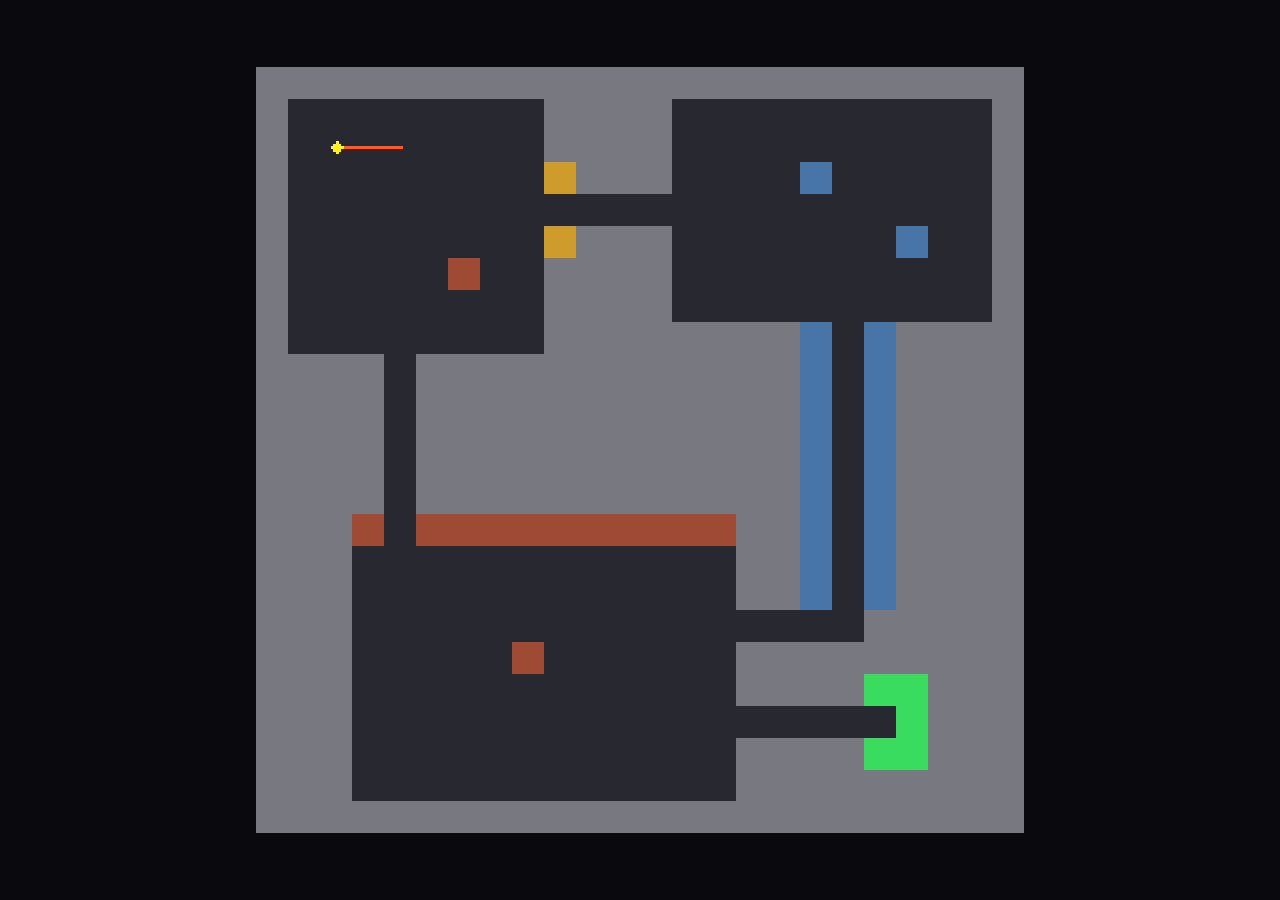
==== Doom/Claude Opus 4.8/GSD/index.html @ 2cda26e0 "feat(02-03): end-to-end tracer — WASD + pointer-lock mouse drive the top-down view - js/input.js: in" ====
<!DOCTYPE html>
<html lang="en">
<head>
  <meta charset="utf-8">
  <meta name="viewport" content="width=device-width, initial-scale=1, user-scalable=no">
  <title>DOOM Clone</title>
  <link rel="stylesheet" href="style.css">
</head>
<body>
  <!-- Two-canvas composite: #game is the internal-resolution 3D framebuffer
       (CSS-upscaled, pixelated); #hud is a transparent display-resolution
       overlay for later HUD/crosshair/text. -->
  <canvas id="game"></canvas>
  <canvas id="hud"></canvas>

  <!--
    ============================================================================
    THE PHASE 1 CONTRACTS (canonical note — every later phase stands on these)
    ============================================================================

    TWO-CANVAS COMPOSITE:
      #game — internal-resolution framebuffer, CSS-upscaled with pixelated
              scaling; the raycaster (Phase 3) writes here via one putImageData.
      #hud  — transparent, DISPLAY-resolution overlay with pointer-events:none;
              Phase 6 draws crisp HUD/crosshair/text here.
      Both fill the viewport and are stacked absolutely.

    CLASSIC-SCRIPT LOAD-ORDER CONTRACT (load-bearing — do not reorder):
      1. js/config.js       — defines CONFIG + packRGBA/mulberry32 globals
      2. js/framebuffer.js  — defines Framebuffer (needs CONFIG)
      3. js/textures.js     — defines Textures (needs CONFIG/packRGBA/mulberry32)
      4. js/sprites.js      — defines Sprites (needs CONFIG/packRGBA/mulberry32)
      5. js/preview.js      — defines Preview (needs Framebuffer + Textures +
                              Sprites); the load-time generated-art atlas
      6. js/level.js        — defines Level: the parsed grid world (wall-ID
                              cells, forced-solid border, wall-ID -> texture
                              table, marker tables, LANDMARKS, line of sight).
                              Reads Textures.map LAZILY inside its accessors, so
                              it carries no hard dependency of its own; it sits
                              here so the chain reads "assets first, world
                              second, entry point last".
      7. js/player.js       — defines Player: the vector camera pose
                              {x,y,dirX,dirY,planeX,planeY} (D-01), single-matrix
                              rotation, and per-axis radius collision that slides
                              along walls (needs CONFIG + Level).
      8. js/input.js        — defines Input: live keyboard + pointer-lock mouse as
                              INTENT ONLY (D-07/D-08). Handlers hold a set of
                              physical key codes and an accumulated mouse delta;
                              readIntent() samples them once per frame and drains
                              the mouse delta. Assigned to the Game.input seam by
                              main.js. Needs Player only indirectly.
      9. js/topdown.js      — defines TopDown: the TEMPORARY Phase 2 top-down
                              verification view (D-09). render() writes the parsed
                              grid, spawn markers, the player and its facing/FOV
                              rays into Framebuffer.buf32 and does NOT present.
                              Attached through the Game.view seam behind
                              TopDown.ENABLED; PHASE 3 REPLACES IT BY RE-POINTING
                              THAT ONE ASSIGNMENT at the raycaster. Needs Level +
                              Player + Framebuffer.
     10. js/game.js         — defines Game: the requestAnimationFrame loop with
                              the CLAMPED delta-time (CONFIG.DT_MAX), the refocus
                              resync, and the two seams. Game.input (an intent
                              source) and Game.view (a buf32 writer that does NOT
                              present) are the seams Plan 03 fills and Phase 3
                              re-points at the raycaster. The delta-time clamp
                              lives in CONFIG.DT_MAX; the single Framebuffer
                              present() lives in Game.render() so the once-per-
                              frame blit contract survives every view swap.
     11. js/main.js         — entry point (needs CONFIG + Framebuffer + assets +
                              Level + Player + Input + TopDown + Game): builds the
                              level, spawns the player, wires Game.input = Input
                              and Game.view = TopDown, attaches resync triggers,
                              starts the loop.
      i.e. config -> framebuffer -> textures -> sprites -> preview -> level ->
      player -> input -> topdown -> game -> main. Order encodes the dependency
      graph: later files extend earlier globals.

      NOT LOADED HERE: everything under tools/. Those are Node-only .cjs
      verification harnesses; the browser never sees them, which is why the
      self-containment gate is scoped to index.html, style.css and js/ only.

    ASSET-BUFFER CONTRACT (Plan 02 — consumed by Phases 3 and 4):
      Every texture/sprite is a flat
        { width, height, data: Uint8ClampedArray, buf32: Uint32Array }
      with buf32 aliasing data.buffer, so texels share the framebuffer's packed
      little-endian format and copy with a plain assignment. Wall/floor/ceiling
      textures are 64x64 (power of two — mask coords with `& 63`). Sprites carry
      per-pixel alpha and use a COLOR KEY: a texel is transparent when
      ((packed >>> 24) & 0xff) < 128. All art is generated in code from
      mulberry32(CONFIG.SEED + salt), so it is identical on every load.

    SELF-CONTAINMENT:
      Classic <script src> only — no ES modules (they break on file://), no
      bundler, no runtime network loads, no external CDNs/fonts/images. Every
      asset is co-located and referenced by a relative path so the game runs
      identically from file:// and a static server, fully offline.
  -->
  <script src="js/config.js"></script>
  <script src="js/framebuffer.js"></script>
  <script src="js/textures.js"></script>
  <script src="js/sprites.js"></script>
  <script src="js/preview.js"></script>
  <script src="js/level.js"></script>
  <script src="js/player.js"></script>
  <script src="js/input.js"></script>
  <script src="js/topdown.js"></script>
  <script src="js/game.js"></script>
  <script src="js/main.js"></script>
</body>
</html>
---- Doom/Claude Opus 4.8/GSD/style.css ----
html, body {
  margin: 0;
  height: 100%;
  background: #000;
  overflow: hidden;
}

/* Both canvases fill the viewport and are stacked absolutely. */
#game, #hud {
  position: absolute;
  inset: 0;
  width: 100vw;
  height: 100vh;
  display: block;
}

/* #game backing store = fixed internal resolution; the GPU compositor does the
   nearest-neighbor upscale for free. `crisp-edges` is a Safari-era fallback. */
#game {
  image-rendering: crisp-edges;
  image-rendering: pixelated;
}

/* #hud is a transparent display-resolution overlay; it must never eat input. */
#hud {
  pointer-events: none;
}
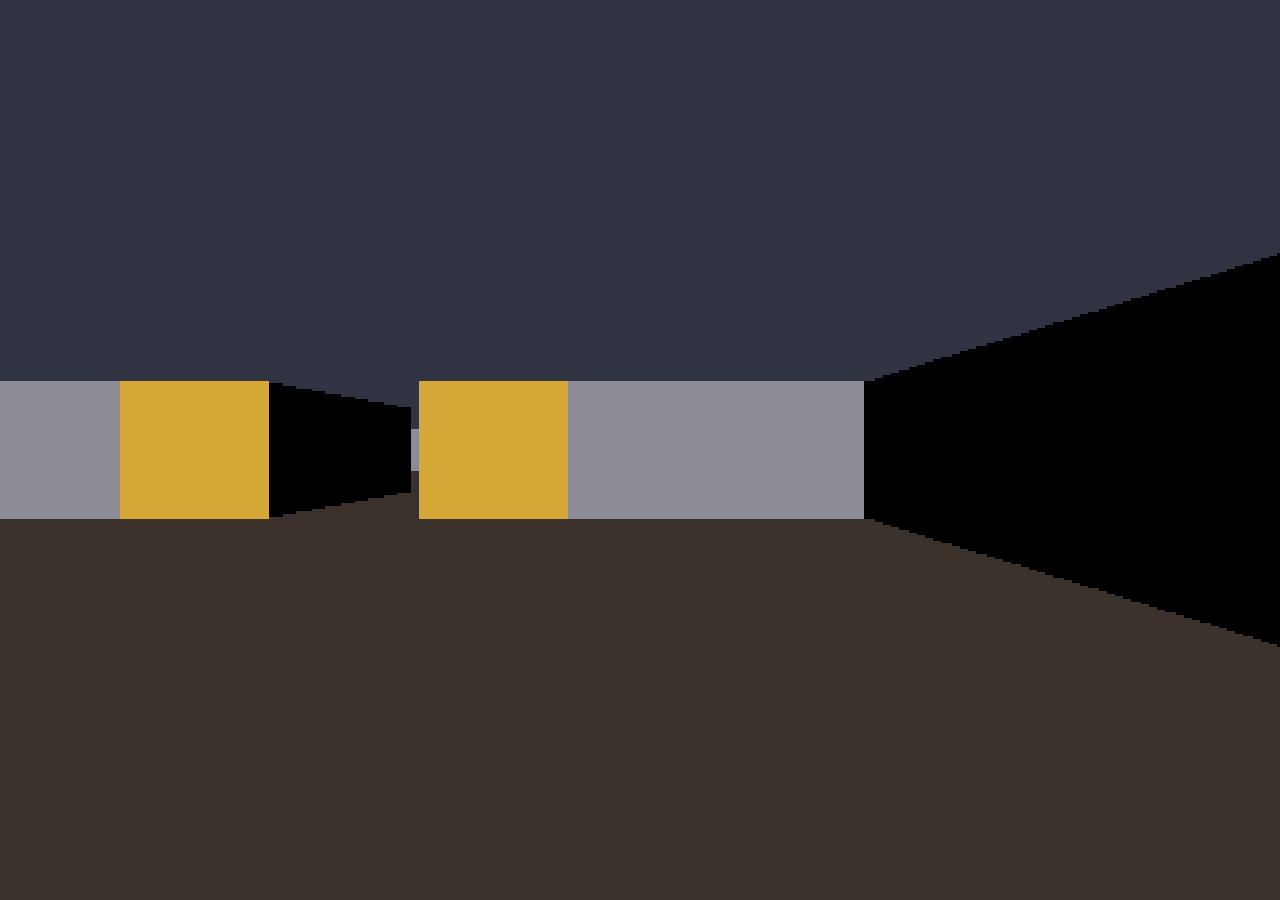
==== commit f07a6638: "feat(03-01): raycaster wall pass (perpendicular DDA + z-buffer) + view swap - Add Raycaster global: " ====
--- a/Doom/Claude Opus 4.8/GSD/index.html
+++ b/Doom/Claude Opus 4.8/GSD/index.html
@@ -57,7 +57,15 @@
                               TopDown.ENABLED; PHASE 3 REPLACES IT BY RE-POINTING
                               THAT ONE ASSIGNMENT at the raycaster. Needs Level +
                               Player + Framebuffer.
-     10. js/game.js         — defines Game: the requestAnimationFrame loop with
+     10. js/raycaster.js    — defines Raycaster: the Phase 3 first-person software
+                              raycaster (Pass A whole-frame fill + Pass B DDA wall
+                              cast with PERPENDICULAR distance, the per-column
+                              z-buffer write, and solid-shaded wall columns).
+                              render() writes Framebuffer.buf32 + zBuffer and does
+                              NOT present. Attached through the Game.view seam in
+                              place of TopDown. Reads CONFIG/Framebuffer/Level/
+                              Player; read by nothing before game.js.
+     11. js/game.js         — defines Game: the requestAnimationFrame loop with
                               the CLAMPED delta-time (CONFIG.DT_MAX), the refocus
                               resync, and the two seams. Game.input (an intent
                               source) and Game.view (a buf32 writer that does NOT
@@ -66,14 +74,15 @@
                               lives in CONFIG.DT_MAX; the single Framebuffer
                               present() lives in Game.render() so the once-per-
                               frame blit contract survives every view swap.
-     11. js/main.js         — entry point (needs CONFIG + Framebuffer + assets +
-                              Level + Player + Input + TopDown + Game): builds the
-                              level, spawns the player, wires Game.input = Input
-                              and Game.view = TopDown, attaches resync triggers,
+     12. js/main.js         — entry point (needs CONFIG + Framebuffer + assets +
+                              Level + Player + Input + TopDown + Raycaster + Game):
+                              builds the level, spawns the player, wires
+                              Game.input = Input and Game.view = Raycaster (with
+                              TopDown.ENABLED = false), attaches resync triggers,
                               starts the loop.
       i.e. config -> framebuffer -> textures -> sprites -> preview -> level ->
-      player -> input -> topdown -> game -> main. Order encodes the dependency
-      graph: later files extend earlier globals.
+      player -> input -> topdown -> raycaster -> game -> main. Order encodes the
+      dependency graph: later files extend earlier globals.
 
       NOT LOADED HERE: everything under tools/. Those are Node-only .cjs
       verification harnesses; the browser never sees them, which is why the
@@ -104,6 +113,7 @@
   <script src="js/player.js"></script>
   <script src="js/input.js"></script>
   <script src="js/topdown.js"></script>
+  <script src="js/raycaster.js"></script>
   <script src="js/game.js"></script>
   <script src="js/main.js"></script>
 </body>
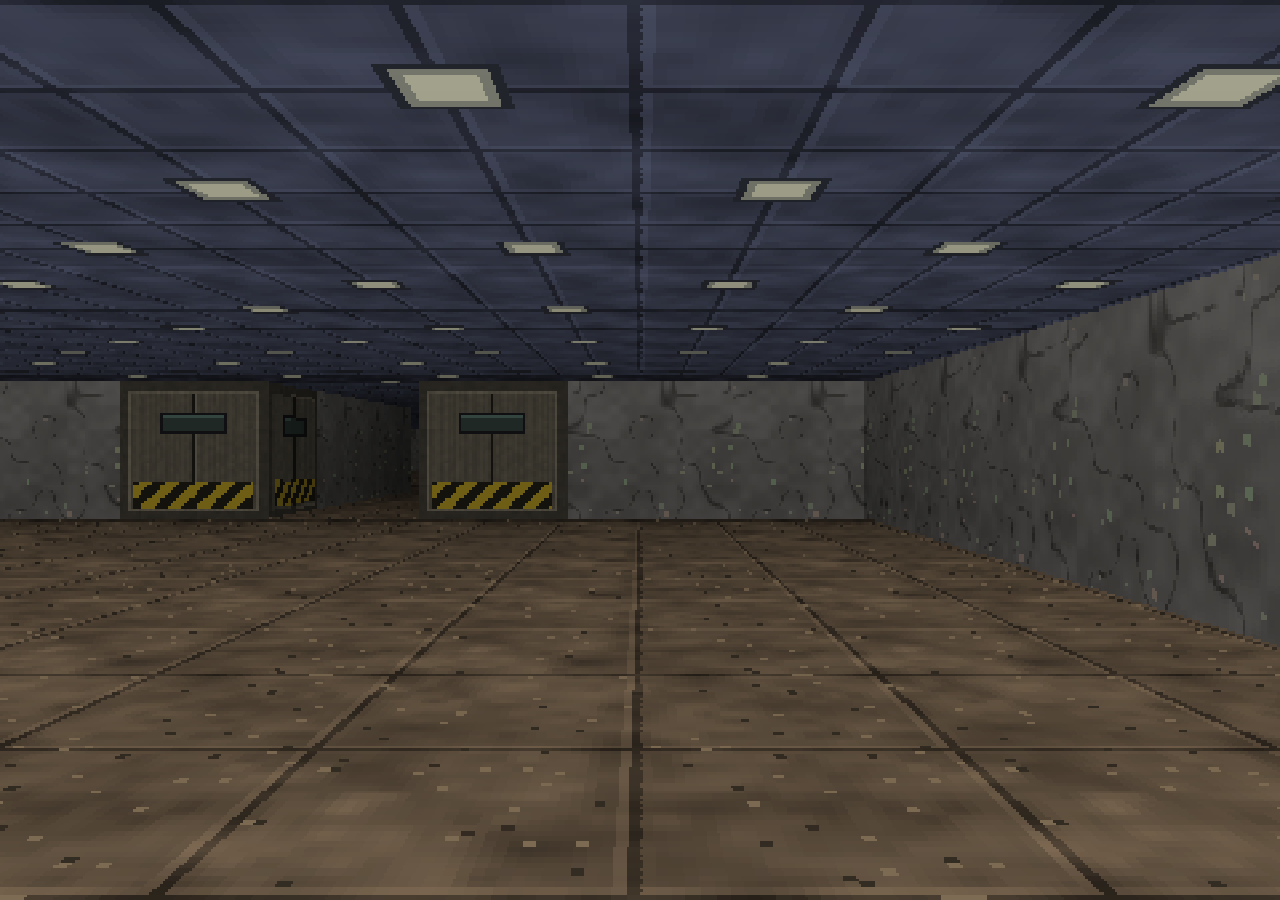
==== commit 0e4bcc56: "feat(04-01): Entities billboard list + z-buffer-occluded sprite pass (ENT-01, ENT-02) - Add js/entit" ====
--- a/Doom/Claude Opus 4.8/GSD/index.html
+++ b/Doom/Claude Opus 4.8/GSD/index.html
@@ -65,7 +65,18 @@
                               NOT present. Attached through the Game.view seam in
                               place of TopDown. Reads CONFIG/Framebuffer/Level/
                               Player; read by nothing before game.js.
-     11. js/game.js         — defines Game: the requestAnimationFrame loop with
+     11. js/entities.js     — defines Entities: the spawn-derived billboard list
+                              (built from Level.spawns) plus the sprite render
+                              pass. Runs INSIDE Raycaster.render() via the
+                              Raycaster.spritePass seam, AFTER the wall pass fills
+                              zBuffer and BEFORE Game.render's single present().
+                              Projects each entity as a camera-facing billboard
+                              (inverted [dir|plane] matrix), depth-sorts far->near
+                              allocation-free, and draws with a per-column z-buffer
+                              occlusion cut + alpha-key transparency. Reads
+                              Framebuffer/Player/Level/Sprites/Raycaster; read by
+                              nothing before game.js.
+     12. js/game.js         — defines Game: the requestAnimationFrame loop with
                               the CLAMPED delta-time (CONFIG.DT_MAX), the refocus
                               resync, and the two seams. Game.input (an intent
                               source) and Game.view (a buf32 writer that does NOT
@@ -74,15 +85,17 @@
                               lives in CONFIG.DT_MAX; the single Framebuffer
                               present() lives in Game.render() so the once-per-
                               frame blit contract survives every view swap.
-     12. js/main.js         — entry point (needs CONFIG + Framebuffer + assets +
-                              Level + Player + Input + TopDown + Raycaster + Game):
-                              builds the level, spawns the player, wires
+     13. js/main.js         — entry point (needs CONFIG + Framebuffer + assets +
+                              Level + Player + Input + TopDown + Raycaster +
+                              Entities + Game): builds the level, spawns the
+                              player, builds Entities from Level.spawns, wires
                               Game.input = Input and Game.view = Raycaster (with
-                              TopDown.ENABLED = false), attaches resync triggers,
-                              starts the loop.
+                              TopDown.ENABLED = false) and Raycaster.spritePass =
+                              Entities.render, attaches resync triggers, starts the
+                              loop.
       i.e. config -> framebuffer -> textures -> sprites -> preview -> level ->
-      player -> input -> topdown -> raycaster -> game -> main. Order encodes the
-      dependency graph: later files extend earlier globals.
+      player -> input -> topdown -> raycaster -> entities -> game -> main. Order
+      encodes the dependency graph: later files extend earlier globals.
 
       NOT LOADED HERE: everything under tools/. Those are Node-only .cjs
       verification harnesses; the browser never sees them, which is why the
@@ -114,6 +127,7 @@
   <script src="js/input.js"></script>
   <script src="js/topdown.js"></script>
   <script src="js/raycaster.js"></script>
+  <script src="js/entities.js"></script>
   <script src="js/game.js"></script>
   <script src="js/main.js"></script>
 </body>
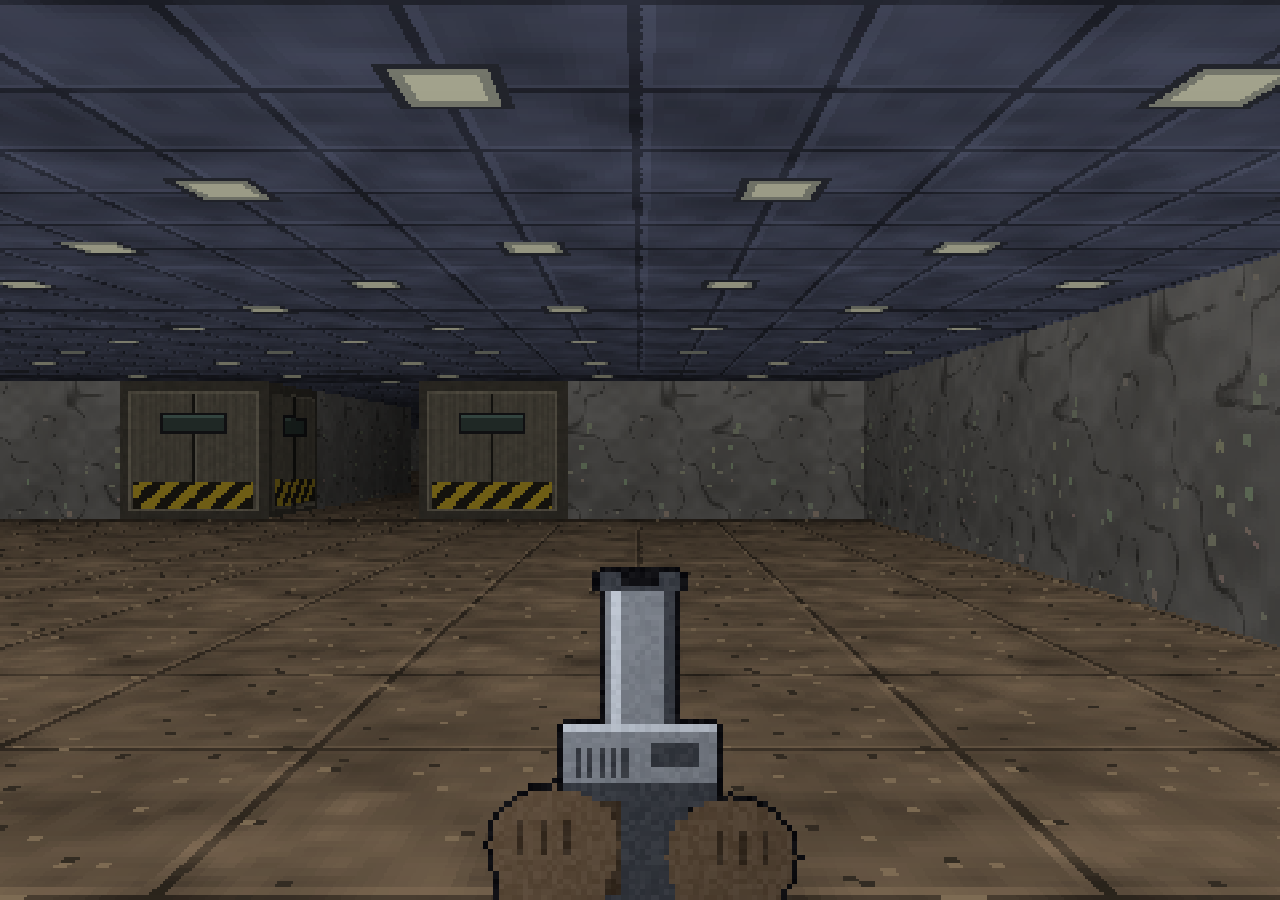
==== commit 74cd2a36: "feat(05-04): typed pickups, proximity collection and the four effects - js/pickups.js: Pickups globa" ====
--- a/Doom/Claude Opus 4.8/GSD/index.html
+++ b/Doom/Claude Opus 4.8/GSD/index.html
@@ -76,7 +76,63 @@
                               occlusion cut + alpha-key transparency. Reads
                               Framebuffer/Player/Level/Sprites/Raycaster; read by
                               nothing before game.js.
-     12. js/game.js         — defines Game: the requestAnimationFrame loop with
+     12. js/combat.js       — defines Combat: the PLAYER's combat state (health,
+                              armor, ammo, weapon selection, the dead flag) and
+                              damagePlayer(), which owns the LOCKED armor
+                              absorption formula min(armor, floor(dmg/3)). Split
+                              from js/player.js on purpose: player.js owns the
+                              POSE the renderer depends on, this file owns the
+                              STATS, so combat state never reaches the render
+                              path. Reads CONFIG and Game.time; read by
+                              enemies.js (projectile impact), game.js (the dead
+                              flag) and Phase 6's HUD.
+     13. js/enemies.js      — defines Enemies: the idle/chase/attack state
+                              machine, the chase movement (through the SHARED
+                              per-axis slide Player.slideMove, so an enemy
+                              collides with walls with the player's exact
+                              semantics), and the preallocated fireball pool.
+                              build() ADOPTS the enemy billboards entities.js
+                              already emitted — matched by their `kind` field —
+                              and never appends a second object, so exactly one
+                              billboard exists per spawn marker. Dispatched from
+                              Game.step. Needs CONFIG + Level + Player +
+                              Entities + Combat.
+     14. js/weapons.js      — defines Weapons: the player's HITSCAN weapons. The
+                              weapon table (read from CONFIG), the per-ray
+                              nearest-ALIVE-enemy resolution with its own grid DDA
+                              WALL STOP (so a shot cannot pass through a wall), the
+                              ammo gate that refuses to fire — and refuses to charge
+                              the cooldown — when empty, and the viewmodel state
+                              (bob / recoil / muzzle flash) drawn through the
+                              Raycaster.overlayPasses seam. Every landed ray calls
+                              Enemies.hurt, the single enemy-damage entry point, so
+                              it loads AFTER js/enemies.js. Dispatched from
+                              Game.step. Needs CONFIG + Level + Player + Combat +
+                              Enemies (+ Framebuffer/Sprites/Raycaster for the
+                              viewmodel draw).
+     15. js/sound.js        — defines Sound: the Sound.play(name) EVENT HOOK. It
+                              records the event (a small preallocated ring of
+                              recent names, a total count and the last name) and
+                              returns; it creates NO AudioContext and touches no
+                              DOM. Phase 5 fires the event so PICK-05 has a real
+                              call site; PHASE 6 (AUD-01/02/03) replaces the body
+                              with Web Audio synthesis and adds the remaining call
+                              sites (firing, enemy death, player damage). Depends
+                              on nothing — it sits here purely so js/pickups.js,
+                              its only Phase 5 caller, loads after it.
+     16. js/pickups.js      — defines Pickups: the typed world items. build()
+                              ADOPTS the pickup billboards entities.js already
+                              emitted — matched by their `kind` field, and
+                              re-runnable because Entities.build() assigns a FRESH
+                              list — and update() is the per-frame proximity scan
+                              that collects an item the player walks over, applies
+                              its effect through a Combat grant, deactivates it,
+                              posts a Game.message and calls the Sound hook.
+                              Dispatched from Game.step AFTER the weapon update, so
+                              the test sees the pose the frame ended on. Needs
+                              CONFIG + Player + Entities + Combat + Sound (+ Game
+                              for the message queue, resolved at call time).
+     17. js/game.js         — defines Game: the requestAnimationFrame loop with
                               the CLAMPED delta-time (CONFIG.DT_MAX), the refocus
                               resync, and the two seams. Game.input (an intent
                               source) and Game.view (a buf32 writer that does NOT
@@ -85,17 +141,23 @@
                               lives in CONFIG.DT_MAX; the single Framebuffer
                               present() lives in Game.render() so the once-per-
                               frame blit contract survives every view swap.
-     13. js/main.js         — entry point (needs CONFIG + Framebuffer + assets +
+     18. js/main.js         — entry point (needs CONFIG + Framebuffer + assets +
                               Level + Player + Input + TopDown + Raycaster +
-                              Entities + Game): builds the level, spawns the
-                              player, builds Entities from Level.spawns, wires
-                              Game.input = Input and Game.view = Raycaster (with
-                              TopDown.ENABLED = false) and Raycaster.spritePass =
-                              Entities.render, attaches resync triggers, starts the
-                              loop.
+                              Entities + Combat + Enemies + Weapons + Sound +
+                              Pickups + Game): builds the level, spawns the player,
+                              resets the player's combat and weapon state, builds
+                              the enemies (Enemies.build() calls Entities.build()
+                              itself, then adopts) and then Pickups.build() (which
+                              adopts the pickup billboards from that SAME build),
+                              wires Game.input = Input and Game.view = Raycaster
+                              (with TopDown.ENABLED = false), Raycaster.spritePass
+                              = Entities.render and then the viewmodel and the
+                              message line onto Raycaster.overlayPasses IN THAT
+                              ORDER, attaches resync triggers, starts the loop.
       i.e. config -> framebuffer -> textures -> sprites -> preview -> level ->
-      player -> input -> topdown -> raycaster -> entities -> game -> main. Order
-      encodes the dependency graph: later files extend earlier globals.
+      player -> input -> topdown -> raycaster -> entities -> combat -> enemies ->
+      weapons -> sound -> pickups -> game -> main. Order encodes the dependency
+      graph: later files extend earlier globals.
 
       NOT LOADED HERE: everything under tools/. Those are Node-only .cjs
       verification harnesses; the browser never sees them, which is why the
@@ -128,6 +190,11 @@
   <script src="js/topdown.js"></script>
   <script src="js/raycaster.js"></script>
   <script src="js/entities.js"></script>
+  <script src="js/combat.js"></script>
+  <script src="js/enemies.js"></script>
+  <script src="js/weapons.js"></script>
+  <script src="js/sound.js"></script>
+  <script src="js/pickups.js"></script>
   <script src="js/game.js"></script>
   <script src="js/main.js"></script>
 </body>
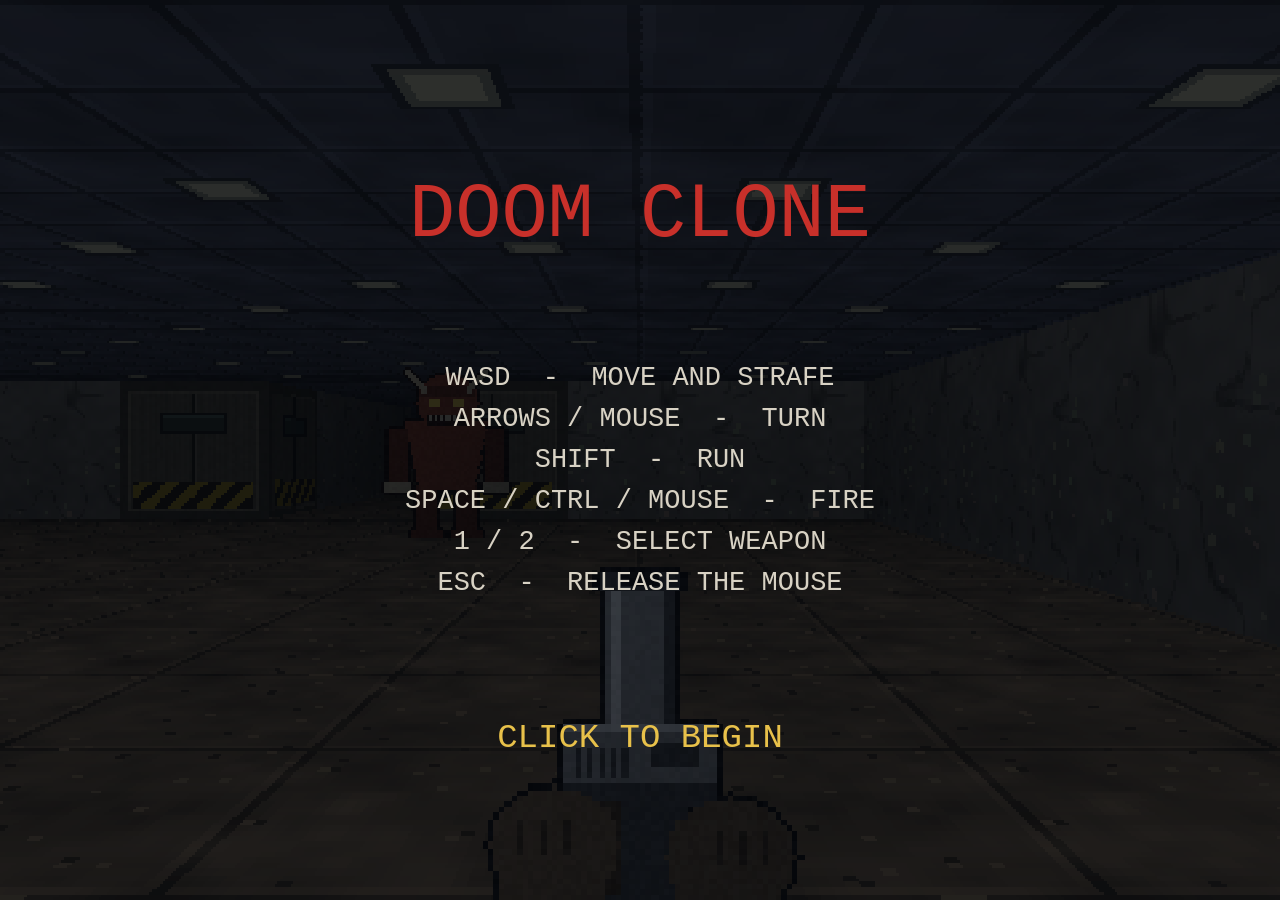
==== commit 64ac66c9: "feat(06-01): title/victory/restart tracer — the game-state machine (LVL-03/04/06) - Game.STATES/stat" ====
--- a/Doom/Claude Opus 4.8/GSD/index.html
+++ b/Doom/Claude Opus 4.8/GSD/index.html
@@ -132,7 +132,24 @@
                               the test sees the pose the frame ended on. Needs
                               CONFIG + Player + Entities + Combat + Sound (+ Game
                               for the message queue, resolved at call time).
-     17. js/game.js         — defines Game: the requestAnimationFrame loop with
+     17. js/hud.js          — defines HUD: the #hud OVERLAY renderer (Phase 6,
+                              D-01). render() clears and repaints the transparent
+                              DISPLAY-resolution overlay canvas every frame — it
+                              must repaint every frame because Framebuffer.resize()
+                              re-sizes (and therefore CLEARS) that backing store.
+                              It draws through the Canvas 2D API and NEVER calls
+                              putImageData/getImageData on either context, so the
+                              single-blit-per-frame contract that Game.render owns
+                              is untouched. In THIS plan it draws the title and
+                              victory screens (06-02 adds the in-game status bar,
+                              crosshair, minimap and damage flash, and 06-01's
+                              Task 2 adds the death screen). It adds NO message
+                              renderer: Game.renderMessage stays the sole one
+                              (D-02). Dispatched from Game.render AFTER
+                              Framebuffer.present(); it needs Framebuffer, and
+                              reads CONFIG/Game at CALL time, which is why it can
+                              sit here BEFORE js/game.js.
+     18. js/game.js         — defines Game: the requestAnimationFrame loop with
                               the CLAMPED delta-time (CONFIG.DT_MAX), the refocus
                               resync, and the two seams. Game.input (an intent
                               source) and Game.view (a buf32 writer that does NOT
@@ -141,7 +158,15 @@
                               lives in CONFIG.DT_MAX; the single Framebuffer
                               present() lives in Game.render() so the once-per-
                               frame blit contract survives every view swap.
-     18. js/main.js         — entry point (needs CONFIG + Framebuffer + assets +
+                              PHASE 6 adds the four-state machine (Game.STATES /
+                              state / setState / checkEndConditions / handleGesture
+                              / restart / result): Game.frame gates the STEP on the
+                              playing state while render + present stay
+                              unconditional, and Game.render dispatches HUD.render
+                              after the present. Game.step itself stays UN-GATED —
+                              it is the raw simulation primitive every harness
+                              drives directly.
+     19. js/main.js         — entry point (needs CONFIG + Framebuffer + assets +
                               Level + Player + Input + TopDown + Raycaster +
                               Entities + Combat + Enemies + Weapons + Sound +
                               Pickups + Game): builds the level, spawns the player,
@@ -154,10 +179,15 @@
                               = Entities.render and then the viewmodel and the
                               message line onto Raycaster.overlayPasses IN THAT
                               ORDER, attaches resync triggers, starts the loop.
+                              PHASE 6 also assigns Input.gestureHook =
+                              Game.handleGesture (the LVL-06 single gesture) and
+                              calls HUD.reset(), and deliberately LEAVES the boot
+                              state at title so the first thing on screen is the
+                              title screen over a frozen, fully rendered world.
       i.e. config -> framebuffer -> textures -> sprites -> preview -> level ->
       player -> input -> topdown -> raycaster -> entities -> combat -> enemies ->
-      weapons -> sound -> pickups -> game -> main. Order encodes the dependency
-      graph: later files extend earlier globals.
+      weapons -> sound -> pickups -> hud -> game -> main. Order encodes the
+      dependency graph: later files extend earlier globals.
 
       NOT LOADED HERE: everything under tools/. Those are Node-only .cjs
       verification harnesses; the browser never sees them, which is why the
@@ -195,6 +225,7 @@
   <script src="js/weapons.js"></script>
   <script src="js/sound.js"></script>
   <script src="js/pickups.js"></script>
+  <script src="js/hud.js"></script>
   <script src="js/game.js"></script>
   <script src="js/main.js"></script>
 </body>
